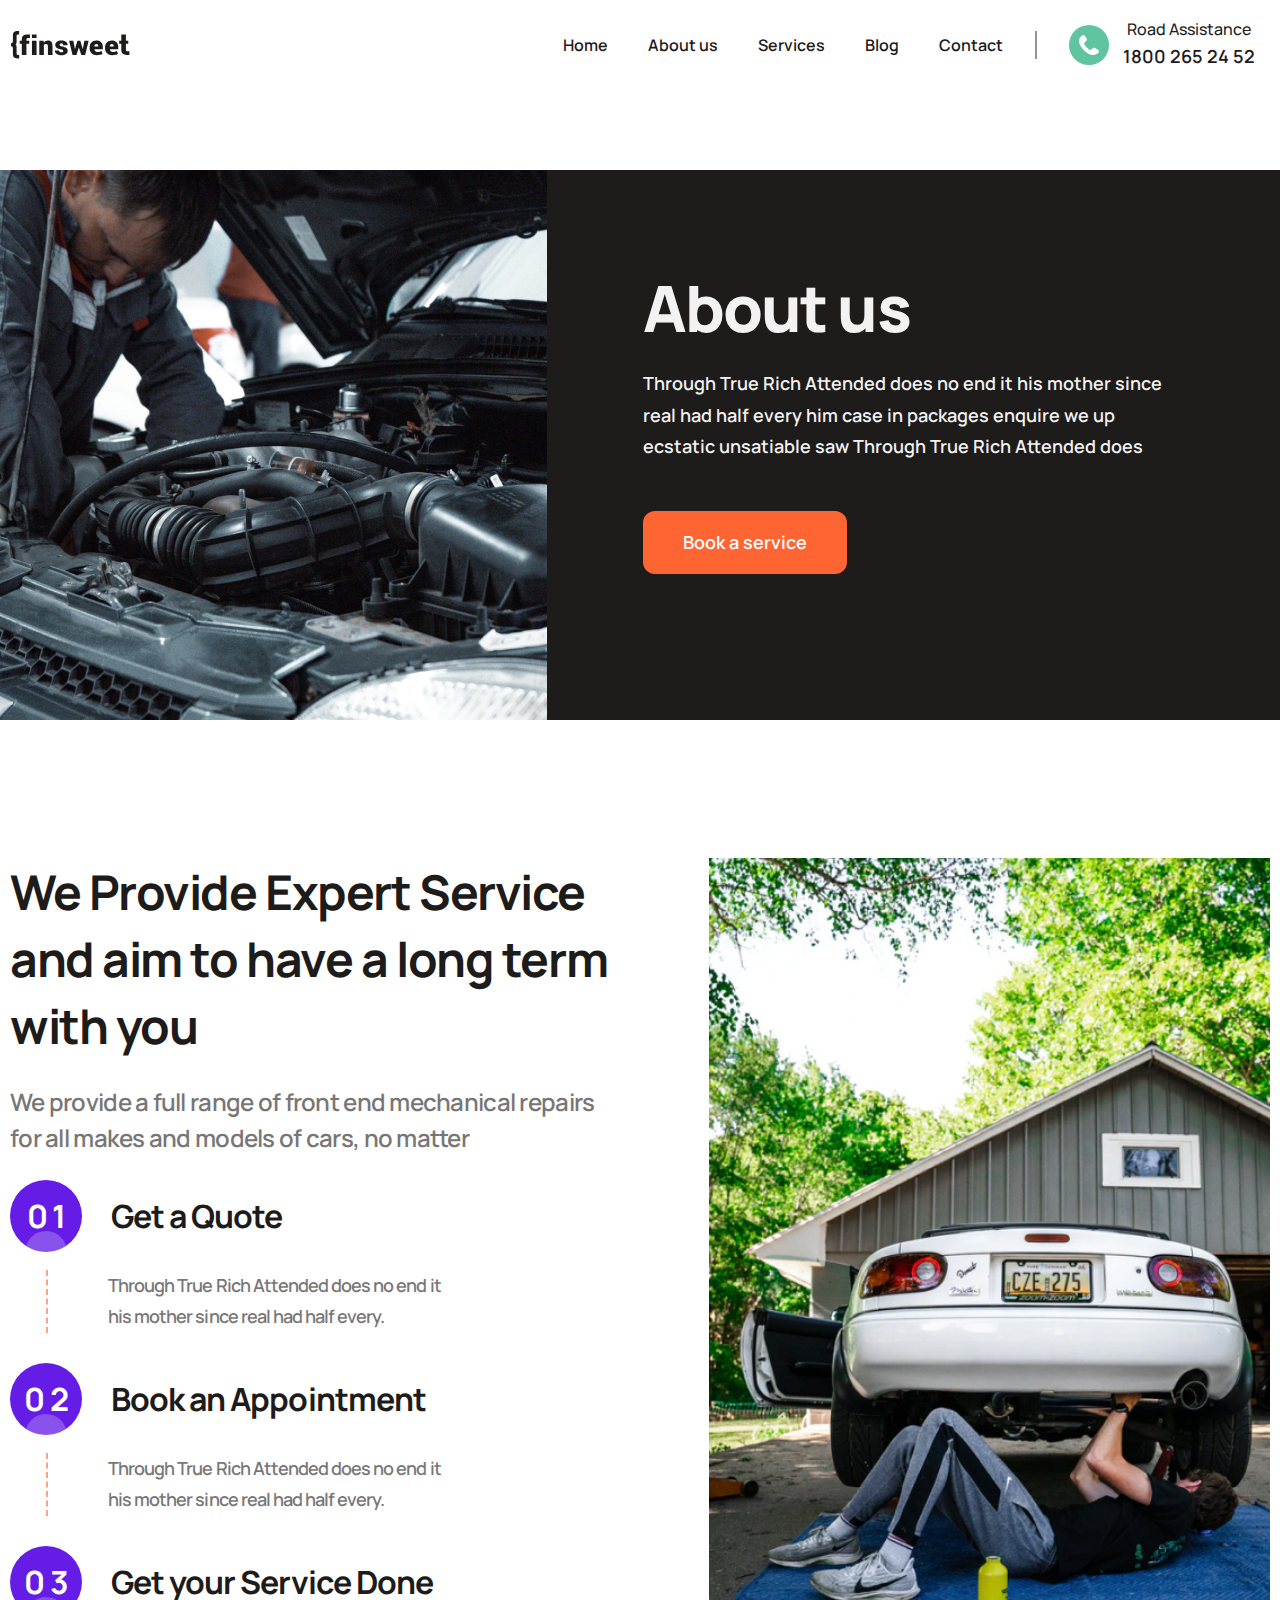
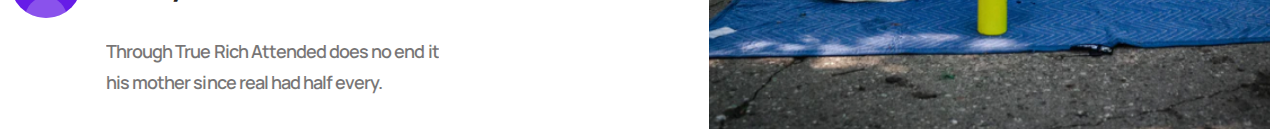
==== About_us.html @ 0514cd1c "Initial commit" ====
<!DOCTYPE html>
<html lang="en">
<head>
  <meta charset="UTF-8">
  <meta http-equiv="X-UA-Compatible" content="IE=edge">
  <meta name="viewport" content="width=device-width, initial-scale=1.0">
  <title>About us</title>
  <link rel="stylesheet" href="https://unpkg.com/swiper@8/swiper-bundle.min.css"/>
  <link rel="stylesheet" href="./css/style.css">
  <link rel="stylesheet" href="./css/about_us.css">
  <link rel="stylesheet" href="./css/media.css">
  <link rel="stylesheet" href="./css/normalize.css">
  <link rel="preconnect" href="https://fonts.googleapis.com">
  <link rel="preconnect" href="https://fonts.gstatic.com" crossorigin>
  <link href="https://fonts.googleapis.com/css2?family=Manrope&display=swap" rel="stylesheet">
</head>
<body>
  <div class="wrapper">

    <header class="header">
      <a href="#" target="Company `s logo">
        <img class ="logo-header" src="./images/Logo-header.svg" alt="logo">
      </a>

      <div class="nav-wrapper">
        <nav class="navigation-header">
          <ul class="navigation-header__list">
            <li class="navigation-header__item">
              <a class="navigation-header__link" href="./index.html">Home</a>
            </li>
            <li class="navigation-header__item">
              <a class="navigation-header__link" href="#">About us</a>
            </li>
            <li class="navigation-header__item">
              <a class="navigation-header__link" href="./services.html">Services</a>
            </li>
            <li class="navigation-header__item">
              <a class="navigation-header__link" href="#">Blog</a>
            </li>
            <li class="navigation-header__item">
              <a class="navigation-header__link" href="#">Contact</a>
            </li>
          </ul>
        </nav>
        <div class="assistance">
          <a class="assistance__link" href="tel:1800 265 24 52" target="_blank">
            <img class="assistance__img" src="./images/Assistance.svg" alt="Company `s tel">
            <div class="assistance__tel">
              <span class="text__tel">Road Assistance</span>
              <span class="tel__tel">1800 265 24 52</span>
            </div>
          </a>
        </div>
      </div>


      <div class="nav-wrapper-mobile">
        <div class="burger-menu">
            <div class="burger-menu_item"></div>
            <div class="burger-menu_item"></div>
            <div class="burger-menu_item"></div> 
        </div>

      </div>

    </header>

    <section class="about-us">
      <div class="about-us-background"></div>
      <div class="about-us-description-wrapper">
        <div class="about-us-description">
          <h1 class="about-us__title">
            About us
          </h1>
          <p class="about-us__text">
            Through True Rich Attended does no end it his mother since real had half every him case in packages enquire we up ecstatic unsatiable saw Through True Rich Attended does    
          </p>
          <a class="about-us__link" href="#">
            <div class="about-us-button">Book a service
            </div>
          </a>
       </div>
      </div>
    </section>


    

    <section class="expert">
      <div class="expert-description">
        <h3 class="expert__title">We Provide Expert Service and aim to have a long term with you</h3>
        <p class="expert__text">We provide a full range of front end mechanical repairs for all makes and models of cars, no matter</p>
        <div class="journay">
          <ul class="journay__list">
            <li class="journay__item">
              <span class="journay__number"><span class="circle"></span>0 1</span>
              <span>Get a Quote</span>
              <p class="journay__content">Through True Rich Attended does no end it his mother since real had half every.
              </p>
            </li>  
            <li class="journay__item">
              <span class="journay__number"><span class="circle"></span>0 2</span>
              <span>Book an Appointment</span>
              <p class="journay__content">Through True Rich Attended does no end it his mother since real had half every.
              </p>
            </li>  
            <li class="journay__item">
              <span class="journay__number"><span class="circle"></span>0 3</span>
              <span>Get your Service Done</span>
              <p class="journay__content" id="border-none">Through True Rich Attended does no end it his mother since real had half every.
              </p>
            </li>  
          </ul>
        </div>
      </div>  
      <div class="expert-img">
         
      </div>  
      
    </section>

  </div>
  
</body>
</html>
---- css/style.css ----
* {
  box-sizing: border-box;
}


html, body {
  height: 100%;
  width: 100%;

  margin: 0;
  padding: 0;

  font-family: 'Manrope', sans-serif;
  color: #1E1B1B
}


h1, h2, h3 {
  margin: 0;
  padding: 0;
}


img  {
  display: block;
}


.wrapper {
  height: 100%;
  width: 100%;
  position: relative;
}


.header {
  max-width: 1300px;
  margin: 0 auto;
  padding: 0 10px;
  margin-bottom: 80px;

  display: flex;
  justify-content: space-between;
  align-items: center;
}


.logo-header {
  width: 121.41px;
  height: 27.4px;
} 


.nav-wrapper {
  display: flex;
  justify-content:space-between;
  align-items: center;
  padding: 15px;
}


.navigation-header {
  display: flex;
}


.navigation-header__list {
  display: flex;
  list-style-type: none;

  border-right: solid 2px #939191;
  margin-right: 32px;
}


.navigation-header__item {
  margin-right: 40px;
}


.navigation-header__item:last-child {
  margin-right: 32px;
}


.navigation-header__link {
  font-weight: 600;
  font-size: 16px;
  line-height: 28px;
  text-decoration: none;

  color: #1E1B1B;
  transition: all 0.3s ease-out;
}

.navigation-header__link:hover {
  color:#FF6433;
  border-bottom: #1E1B1B 1px solid;
}


.assistance__link {
  display: flex;
  justify-content:space-between;
  align-items: center;
  text-decoration: none;

  color: #1E1B1B;
}


.assistance__img {
  height: 40px;
  width: 40px;
  margin-right: 14px;
}


.assistance__tel {
  display: flex;
  flex-direction: column;
  align-items: center;
}


.text__tel {
  font-weight: 500;
  font-size: 16px;
  line-height: 24px;
}


.tel__tel {
  font-weight: 600;
  font-size: 18px;
  line-height: 175%;
  }


  .burger-menu {
    width: 40px;
    padding-top: 10px;
}


.burger-menu_item {
    height: 4px;
    margin-bottom: 10px;

    border-radius: 4px;
    background-color: black;
}


.nav-wrapper-mobile {
    display: none;
}


.advantage-wrapper {
  width: 100%;
}


.main-advantage {
  max-width: 1300px;
  margin: 0 auto;
  padding: 0 10px;
  
  margin-bottom: 128px;

  display: flex;
  justify-content: space-between;
  align-items: center;
  }


.advantage-block {
  display: flex;
  flex-direction: column;
  align-items: flex-start;
  justify-content: center;
  max-width: 624px;
  margin-right: 51px;
}


.mainadvantage__title {
  font-weight: 800;
  font-size: 64px;
  line-height: 84px;
  letter-spacing: -0.03em;
  margin-bottom: 48px;
}


.book__link {
  text-decoration: none;
}


.book-button {
  font-weight: 600;
  font-size: 18px;
  line-height: 175%;
  color: #FFFFFF;

  padding: 16px 40px;
  margin-bottom: 64px;
  background: #FF6433;
  border-radius: 12px;
}


.opentime {
  display: flex;
  justify-content:space-between;
  align-items: center;
}


.opentime__img {
  width: 31px;
  height: 31px;

  margin-right: 13px;
}


.opentime-text {
  display: flex;
  flex-direction: column;
  align-items: flex-start;
}


.open {
  font-weight: 500;
  font-size: 16px;
  line-height: 24px;

  color: #939191;
}


time {
  font-weight: 600;
  font-size: 18px;
  line-height: 175%;
}


.advantage__img {
  position: relative;
  width: 100%;
  margin-right: 25px;
}


.img-background {
  width: 100%;
  height: 100%;
  object-fit: cover;
} 


.service__img {
  position: absolute;
  width: 282px;
  top:75px;
  left:-40px
}


.rating__img {
  position: absolute;
  width: 326px;

  right: -25px;
  bottom: 70px;
}


.order-wrapper {
  background-color: #E2E6E9;
  width: 100%;
  padding-top: 128px;
  padding-bottom: 128px;
}


.order-form {
  max-width: 1300px;
  margin: 0 auto;
  padding: 128px 10px;
  background-color: #E2E6E9;

  display: flex;
  justify-content: space-between;
}


.advantages {
  display: flex;
  flex-direction: column;
  max-width: 584px;
  margin-right: 70px;
}


.advantages-title {
  font-weight: 800;
  font-size: 58px;
  line-height: 76px;
  letter-spacing: -0.03em;
  padding-bottom: 48px;
  margin-top: 0px;
}


.advantages__list {
  list-style-type: none;
  margin: -40px;
  max-width: 385px;
}


.advantages__item {
  font-weight: 600;
  font-size: 24px;
  line-height: 36px;
  letter-spacing: -0.03em;
  margin-bottom:8px;

  display: flex;
  align-items: center;
}


.advantages-img__item {
  width: 47px;
  height: 47px;
  margin-right: 18px;
}


.advantages__content {
  font-weight: 600;
  font-size: 16px;
  line-height: 28px;
  opacity: 0.6;
  margin-bottom: 32px;
  margin-left: 65px;
}


.advantages__link {
  display: flex;
  text-decoration: none;
  margin-top: 32px;
}


.advantages-link__text {
  font-weight: 600;
  font-size: 18px;
  line-height: 175%;
  color: #1E1B1B;

  padding-left: 65px;
  padding-right:21px;
  cursor: pointer;
}


.form-title {
  font-weight: 700;
  font-size: 48px;
  line-height: 140%;
  letter-spacing: -0.03em;
  margin-top: 0px;
  margin-bottom: 32px;
  max-width: 587px;
}


form {
  display: flex;
  flex-direction: column;
  align-items: flex-start;
  padding: 10px;
  width: 100%;
}


.form__item {
  width: 100%;
  padding: 23px 0px 23px 40px;
  margin-bottom:4px
}


.form__button {
  font-weight: 600;
  font-size: 18px;
  line-height: 175%;
  color: #FFFFFF;
  cursor: pointer;

  padding: 16px 40px;
  margin-top: 32px;
  background: #FF6433;
  border-radius: 12px;
  border: solid 1px #FF6433;
}


.castomer-journay {
  max-width: 1300px;
  margin: 0 auto;
  padding: 0 10px;
  margin-top: 128px;
  margin-bottom: 128px;

  display: flex;
}


.journay-description {
  max-width: 524px;
  margin-right: 131px;

  display: flex;
  flex-direction: column;
  align-items: flex-start;
}


.journay__title {
  font-weight: 800;
  font-size: 58px;
  line-height: 76px;
  letter-spacing: -0.03em;
  margin: 0;
}


.journay__description {
  font-weight: 600;
  font-size: 16px;
  line-height: 28px;
  opacity: 0.6;
}


.journay__link {
  text-decoration: none;
}


.journay-button {
  font-weight: 600;
  font-size: 18px;
  line-height: 175%;
  color: #FFFFFF;

  padding: 16px 40px;
  margin-top: 32px;
  background: #FF6433;
  border-radius: 12px;
}


.journay {
  max-width: 432px;
  display: flex;
  flex-direction: column;
  align-items: flex-start;
}


.journay__list {
  list-style-type: none;
  padding: 0;
  margin: 0;
}


.journay__item {
  font-weight: 700;
  font-size: 32px;
  line-height: 48px;
  letter-spacing: -0.03em;
  padding-bottom: 8px;
  margin-bottom: 16px;
}


.journay__content {
  font-weight: 600;
  font-size: 18px;
  line-height: 175%;
  opacity: 0.6;
  margin-left: 36px;
  margin-bottom: 6px;
  padding-left: 60px;

  border-left: dashed 2px #FF6433;
}


#border-none {
  border: none;
}


.journay__number {
  font-weight: 700;
  font-size: 32px;
  line-height: 24px;
  color: #FFFFFF;
  width: 72px;
  height: 72px;
  background-color:#661CE7; 
  overflow: hidden;
  border-radius: 100%;
  margin-right: 24px;
  display: inline-flex;
  align-items: center;
  justify-content: center;
  position: relative;
}


.circle {
  width: 42px;
  height: 42px;
  background-color:rgba(255, 255, 255, 0.24); 
  border-radius: 100%;
  position: absolute;
  top: 51px;
}


.offer-wrapper {
  background-color: #F2F2F2;
  width: 100%;
 }


.offer {
  max-width: 1300px;
  margin: 0 auto;
  padding: 128px 0px;
  background-color: #F2F2F2;
}


.offer__remark {
  font-weight: 600;
  font-size: 24px;
  line-height: 36px;
  text-align: center;
  letter-spacing: -0.03em;

  margin-bottom: 8px;
}

.offer__title {
  font-weight: 800;
  font-size: 58px;
  line-height: 76px;
  text-align: center;
  letter-spacing: -0.03em;

  margin-bottom: 64px;
}


.offer__list {
  display: grid;
  grid-template-columns:repeat(auto-fit, minmax(314px, 1fr));
  grid-gap:8px;
  list-style-type: none;
  padding: 0 10px;
  margin-bottom: 32px;
}


.offer__item {
  background-color: white;
  display: flex;
  flex-direction: column;
  height: 232px;
  padding: 10px;
  
  justify-content: center;
  align-items: center;
  

  font-weight: 600;
  font-size: 24px;
  line-height: 36px;
  letter-spacing: -0.03em;
}


.offer__name {
  text-align: center;
}


.offer__item:hover {
  background-color: #FF6433;
  color: white;
  cursor: pointer;
  transition: 0.5s;
 }


.offer__item:hover path {
  fill:white;
  transition: 0.5s;
}


.offer__img {
  margin-bottom: 17px;
}


.offer__link {
  display: flex;
  text-decoration: none;
  justify-content: flex-end;
}


.offer-link__text {
  font-weight: 600;
  font-size: 18px;
  line-height: 175%;
  color: #1E1B1B;
  cursor: pointer;

  padding-left: 65px;
  padding-right:16px;
}


.contact-us {
  display: flex;
  justify-content: center;
  min-height: 502px;
  position: relative;
}


.contact-us-mobile {
  display: none;
}


.contact-us__background {
  display: flex;
  width: 100%;
}


.background__1 {
  background-image: url('../images/Contact-us_1.jpg');
  background-repeat: no-repeat;
  background-size:cover;
  flex: 1;
}


.background__2 {
  background-image: url('../images/Contact-us_2.jpg');
  background-repeat: no-repeat;
  background-size:cover;
  flex: 1;
}


.contact-us-wrapper {
   min-width: 1300px;
   position: absolute;
   
}
  

.contact-us-info {
  display: flex;
  flex-direction: column;
  align-items: flex-start;
  justify-content: center;
  max-width: 729px;
  min-height: 502px;
  background-color: #FF6433;
  padding-left: 80px;
}


.contact-us__title {
  font-weight: 700;
  font-size: 48px;
  line-height: 140%;
  letter-spacing: -0.03em;
  color: #FFFFFF;
  padding:0;
  margin-bottom:48px;
}


.contact-us__button {
  font-weight: 600;
  font-size: 18px;
  line-height: 175%;
  color: #FFFFFF;
  text-decoration: none;

  padding: 16px 40px;
  background: #1E1B1B;
  border-radius: 12px;
}


.competantion {
  background-color: #F2F2F2;
  width: 100%;
}


.competantion__list {
  max-width: 1300px;
  display: flex;
  justify-content: space-between;
  flex-wrap: wrap;
  margin: 0 auto;
  list-style-type: none;
  padding: 0 10px;
}


.competantion__item {
  display: flex;
  flex-direction: column;
  flex-wrap: wrap;
  margin: 48px 0px;
}


.competantion__number {
  font-weight: 800;
  font-size: 58px;
  line-height: 76px;
  letter-spacing: -0.03em;
  margin:2px 0;

  color: #661CE7;
}


.competantion__text {
  font-weight: 600;
  font-size: 24px;
  line-height: 36px;
  letter-spacing: -0.03em;
  opacity: 0.7;
}


.brands-wrapper {
  background-color: #FAFAFA;
}


.brands {
  max-width: 1300px;
  margin: 0 auto;
  padding: 128px 10px;
}


.brands__title {
  font-weight: 700;
  font-size: 48px;
  line-height: 140%;
  text-align: center;
  letter-spacing: -0.03em;
  margin-bottom: 40px;
}


.brands__list {
  list-style-type: none;
  padding: 0;
  display: flex;
  flex-wrap: wrap;
  align-items: flex-start;
  justify-content: space-between;
}


.brands__img {
  width: 225px;
}


.feedbacks-wrapper {
  background-color: #F2F2F2;
}


.feedbacks {
  max-width: 1300px;
  margin: 0 auto;
  padding: 128px 10px;
}


.feedbacks-mobile {
  display: none;
  max-width: 1300px;
  margin: 0 auto;
  padding: 128px 10px;
}


.feedbacks__title {
  font-weight: 700;
  font-size: 48px;
  line-height: 140%;
  letter-spacing: -0.03em;
  max-width: 909px;
  margin: 0 auto;
  text-align: center;
}


.swiper {
  position: relative;
}


.swiper-pagination {
  position: relative;
  margin-top: 47px;
}


.swiper-pagination-bullet {
  width: 32px;
  height: 4px;
  border-radius: 0;
  background-color: #939191;
  opacity:1;
}


.swiper-pagination-bullet-active {
  background-color: #FF6433;
}


.swiper-button-prev {
  position: relative;
}


.swiper-button-next {
  position: relative;
}


.swiper-button-prev:after,
.swiper-container-rtl .swiper-button-prev:after {
content: none;
}


.swiper-button-next:after,
.swiper-container-rtl .swiper-button-prev:after {
 content: none;
}


.swiper-button-wrapper {
  display: flex;
  justify-content: flex-end;
}


.swiper-button-prev {
  width: 48px;
  height: 48px;
  background-image: url('../images/Arrow_left-swiper.svg');
  background-repeat: no-repeat;
  background-position: center;
  background-color:#FFFFFF ; 
  border-radius: 100%;  
  margin-right: 44px;
}


.swiper-button-next {
  background-image: url('../images/Arrow_left-swiper.svg');
  transform: rotate(180deg);
  background-repeat: no-repeat;
  background-position: center;
  width: 48px;
  height: 48px;
  background-color:#FFFFFF ; 
  border-radius: 100%; 
}


.swiper-button-prev:hover {
  width: 62px;
  height: 62px;
  background-image: url(../images/Arrow_right-swiper.svg);
  background-repeat: no-repeat;
  background-position: center;
  transform: rotate(180deg);;
  background-color: #1E1B1B;
 }


 .swiper-button-next:hover {
  width: 62px;
  height: 62px;
  background-image: url(../images/Arrow_right-swiper.svg);
  transform: rotate(360deg);
  background-repeat: no-repeat;
  background-position: center;
  background-color: #1E1B1B;
 }


.swiper-slide {
  display: flex;
  justify-content: space-between;
  flex-wrap: wrap;
  align-items: center;
}


.feedbacks-mobile .swiper-slide {
  flex-direction: column;
  align-items: center;
}


.feedbacks__item {
  max-width: 616px;
  padding: 72px;
  margin-top: 94px;
  background-color: #FFFFFF;
}


.prifile__photo {
  width: 64px;
  height: 64px;
  margin-right: 16px;
  float: left;
}


.prifile__name {
  font-weight: 600;
  font-size: 24px;
  margin-bottom: 0;
  letter-spacing: -0.03em;
}


.prifile__city {
  font-weight: 600;
  font-size: 16px;
  line-height: 28px;
  margin-top: 0;
  color: #939191;
}


.feedback__text {
  font-weight: 600;
  font-size: 24px;
  line-height: 36px;
  letter-spacing: -0.03em
}


.footer__wrapper {
  background-color: #1E1B1B;
  width: 100%;
}


.footer {
  max-width: 1300px;
  margin: 0 auto;
}


.footer-top {
  display: flex;
  padding: 128px 10px;
}


.smm {
  max-width: 463px;
  margin-right: 193px;
}


.smm__title {
  font-weight: 700;
  font-size: 48px;
  line-height: 140%;
  letter-spacing: -0.03em;
  color: #FFFFFF;

  margin-bottom: 64px;
  margin-top: 0px;
}


.smm__list {
  list-style-type: none;
  display: flex;
  padding: 0;
  justify-content: space-between;
  max-width: 167px;
}


.smm__item {
  width: 24px;
  height: 24px;
  cursor: pointer;
}


.connection {
  display: flex;
  flex-direction: column;
}


.connection__item {
  display: flex;
  flex-direction: column;
  margin-bottom: 32px;
}


.connection__text {
  font-weight: 600;
  font-size: 18px;
  line-height: 175%;
  color: #FFFFFF;
  opacity: 0.6;
}


.connection__data {
  font-weight: 600;
  font-size: 24px;
  line-height: 36px;
  letter-spacing: -0.03em;
  color: #FFFFFF;
}


.footer-bottom {
  max-width: 1300px;
  display: flex;
  justify-content:space-between;
  align-items: center;
  padding: 64px 10px;
}


.logo-bottom {
  width: 121px;
  height: 27px;
}


.navigation-bottom_list {
  display: flex;
  list-style-type: none;
}


.navigation-bottom__link {
  text-decoration: none;
  font-weight: 600;
  font-size: 16px;
  line-height: 28px;
  color: #FFFFFF;
  margin-right: 39px;
  transition: all 0.3s ease-out;
}

.navigation-bottom__link:hover {
  color:#FF6433;
  border-bottom: #FFFFFF 1px solid;
  cursor: pointer;;
}



.copyright {
  font-weight: 600;
  font-size: 16px;
  line-height: 28px;
  color: #939191;
}
---- css/about_us.css ----
.about-us {
  max-width: 1300px;
  margin: 0 auto;
  display: flex;
  padding-bottom: 128px;
  
}

.about-us-background {
  background-image: url('../images/About_us.jpg');
  background-size: cover;
    background-repeat: no-repeat;
    background-position:left;
    flex: 1;

}

.about-us-description-wrapper {
  max-width: 733px;
  background-color: #1E1B1B;
}

.about-us-description {
  display: flex;
  flex-direction: column;
  align-items: flex-start;
  padding: 96px;
}

.about-us__title {
  font-weight: 800;
  font-size: 64px;
  line-height: 84px;
  letter-spacing: -0.03em;
  color: #F2F2F2;
  margin: 0;
}

.about-us__text {
  font-weight: 600;
  font-size: 18px;
  line-height: 175%;
  color: #F2F2F2;
  margin-bottom: 48px;
}

.about-us__link {
  text-decoration: none;
}


.about-us-button {
  font-weight: 600;
  font-size: 18px;
  line-height: 175%;
  color: #FFFFFF;

  padding: 16px 40px;
  margin-bottom: 50px;
  background: #FF6433;
  border-radius: 12px;
  cursor: pointer;
}


.expert {
  max-width: 1300px;
  display: flex;
  margin: 0 auto;
  padding: 10px;
  justify-content: space-between;
}

.expert-description {
  max-width: 620px;
  margin-right: 87px;
}


.expert__title {
  font-weight: 700;
  font-size: 48px;
  line-height: 140%;
  letter-spacing: -0.03em;
}


.expert__text {
  font-weight: 600;
  font-size: 24px;
  line-height: 36px;
  letter-spacing: -0.03em;
  opacity: 0.6;
}


.expert-img {
  background-image: url('../images/Expert.jpg');
  width: 100%;
  background-repeat: no-repeat;
  background-size: cover;
}
---- css/media.css ----
@media screen and (max-width:1252px) {


.feedbacks {
  display: none;
}
      
.feedbacks-mobile {
  display: block;
}


}



@media screen and (max-width:1200px) {




.advantage__img {
    display: none;
}


.advantage-wrapper {
  background-color: #F2F2F2;
}

.open {
    color:#FF6433
}

.main-advantage {
    flex-direction: column;
    justify-content: center;
    align-items: center;
    margin-bottom:0;
    color: white;
    background-image:url(../images/Advantages.jpg);
    background-size: cover;
    background-repeat: no-repeat;
    background-position: center;
    width: 100%;
    
}


.advantage-block {
    align-items: center;
    margin: 30px;
}


.mainadvantage__title  {
    text-align: center;
    font-weight: 800;
    font-size: 32px;
    line-height: 42px;
    margin-bottom: 30px;
}


.order-wrapper {
    padding-top: 100px;
    padding-bottom: 100px;
}


.order-form {
    flex-direction: column;
    justify-content: center;
    align-items: center;
    padding: 0;   
}



.advantages {
    align-items: center;
    margin-right:20px;
    margin-bottom: 100px;
    margin-top: 100px;
}

.advantages__item {
    margin-left: -25px;
}


.advantages__content {
    margin-left: 0;
}

.advantages-title {
    text-align: center;
    font-weight: 800;
    font-size: 32px;
    line-height: 42px;
    margin-bottom: 30px;
}

.advantages__list {
    margin: 0;
}

.advantages__link {
    margin: 0;
    justify-content: flex-end;
}




.form-title {
    text-align: center;
    font-weight: 800;
    font-size: 32px;
    line-height: 42px;
    margin-bottom: 30px;
}

.form__item {
    padding: 15px 0px 10px 25px;
}

.form__item:last-child {
    margin-bottom: 20px;
}

.form__button {
    margin: 20px auto;
    margin-bottom: 100px;
}


.castomer-journay {
    flex-direction: column;
    justify-content: center;
    align-items: center;
    margin-top: 100px;
    margin-bottom: 100px;

}

.journay-description {
    margin: 0 auto;
    text-align: center;
    align-items: center;
}



.journay__title {
    text-align: center;
    font-weight: 800;
    font-size: 32px;
    line-height: 42px;
}


.journay-button {
    margin-bottom: 80px;
}

.journay {
    margin-top: 15px;
    padding: 0 10px;
}

.journay__item {
    font-weight: 600;
    font-size: 24px;
    line-height: 36px;
    letter-spacing: -0.03em;
}


.offer {
    padding: 100px 10px;
  }


.offer__title {
    text-align: center;
    font-weight: 800;
    font-size: 32px;
    line-height: 42px;
    margin-bottom: 30px;
}

.offer__list {
    grid-template-columns:repeat(2, 1fr);
}
  
.offer__item {
    height: auto;
}


.contact-us-wrapper {
   max-width: 1300px;
   margin: 0 auto;
    
 }

 .contact-us-info {
    margin: 0 auto;
 
}



 .contact-us__title {
    text-align: center;
    font-weight: 800;
    font-size: 32px;
    line-height: 42px;
    margin-bottom: 30px;
 }

 


.competantion__item {
    margin: 15px 0;
}

.competantion__number {
    font-weight: 800;
    font-size: 32px;
    line-height: 42px;
    margin-bottom: 0;
}

.competantion__text {
    font-weight: 600;
    font-size: 20px;
}

.brands {
    padding: 100px 10px;
}


.brands__title {
    text-align: center;
    font-weight: 800;
    font-size: 32px;
    line-height: 42px;
    margin-bottom: 15px;
}

.feedbacks-mobile {
    padding: 100px 10px; 
}

.feedbacks__title {
    text-align: center;
    font-weight: 800;
    font-size: 32px;
    line-height: 42px;
}

.feedbacks__item  {
    max-width: 1000px;
}

.footer-top {
    padding: 100px 10px;
    
  }

.smm__title {
    font-weight: 800;
    font-size: 32px;
    line-height: 42px;
}

.diagnostics {
    display: block;
}

.diagnostics-description {
    margin: 0 auto;
}

.diagnostics__list-wrapper {
    margin: 0 auto;
}

.diagnostics__list {
    padding: 0;
    margin-top: 100px;
}

.diagnostics-description {
    max-width: 100%;
    align-items: center;
}

.process {
    flex-direction: column;
    align-items: center;
}

.process-description {
    align-items: center;
}

.process__title {
    text-align: center;
   
}

.process__list {
    margin-bottom:100px;
}

.diagnose {
    flex-direction: column-reverse;
    align-items: center;
}

.diagnose-text {
    align-items: center;
}

.diagnose__title {

    text-align: center;
}

.diagnose__link {
    margin-bottom: 100px;
}

.services {
    padding-bottom: 100px;

}

.diagnostics {
    padding: 128px 10px;
}

.process {
    margin: 100px auto;
}

.diagnose {
    margin: 100px auto;
}

}






    



@media screen and (max-width:992px) {
    .navigation-header {
        display: none;  
        
    }
    
    .nav-wrapper-mobile {
        display:block;
    }


    .swiper-button-wrapper {
        display: none;
    }

    .footer-top {
        flex-direction: column;
        align-items: center;
        justify-content: center;
        padding-bottom: 0;
    }

    .smm {
        margin-right: 0;
        margin-bottom: 64px;
    }

    .smm__title {
        text-align: center;
    }

    .smm__list {
        max-width: 100%;
        justify-content: space-around;
    }

  

    .connection__data {
        text-align: center;
        font-size: 18px;
    }

    .connection__text {
        text-align: center;
    }


    .footer-bottom {
        flex-direction: column;
        align-items: center;

    }
    .navigation-bottom_list {
        flex-direction: column;
        align-items: center;
    }

    


    
}

@media screen and (max-width:768px) {

    .contact-us-mobile {
        display: block;
        background-color:#FF6433;
        padding: 70px 0; 
    }

    .contact-us-info {
       padding: 0px 10px;
       min-height: 300px;
       align-items: center;
    }

    .contact-us {
        display: none;
    }

    .process-img {
        flex-direction: column;
    }

    .process-img__item {
        margin-bottom: 100px;
    }

    .diagnose-img {
        flex-direction: column;
    }

    .diagnose-img__item {
        margin-bottom: 100px;
    }


   

 
}

@media screen and (max-width:576px) {

    .assistance__tel {
        display: none;
    }



    .competantion__list {
        flex-direction: column;
        padding: 0;
        justify-content: space-between;
        align-items: center;
        
    }

    .competantion__item  {
        align-items: center;
    }


    .services-description {
        padding: 0 10px;
        align-items: center;
    }


    .diagnostics-description__img {
        width: 90%;
        height: 90%;
    }
}
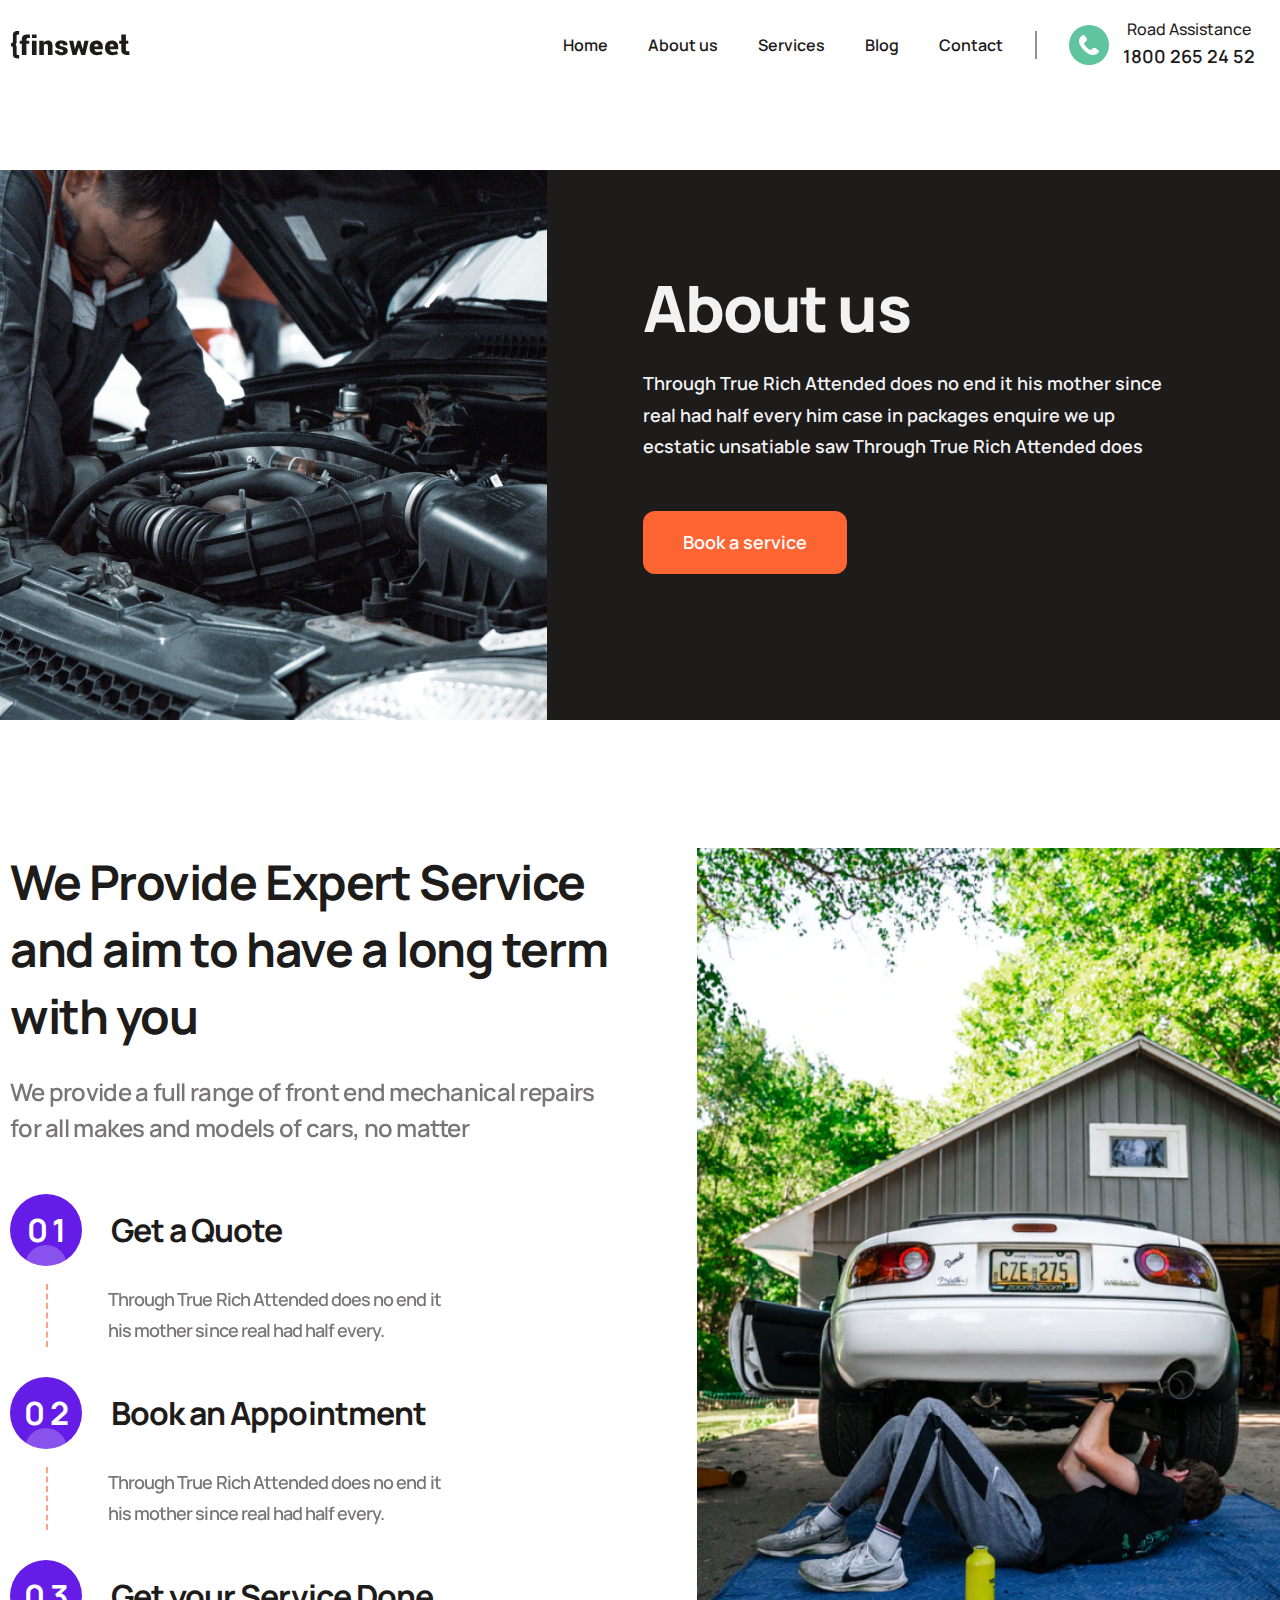
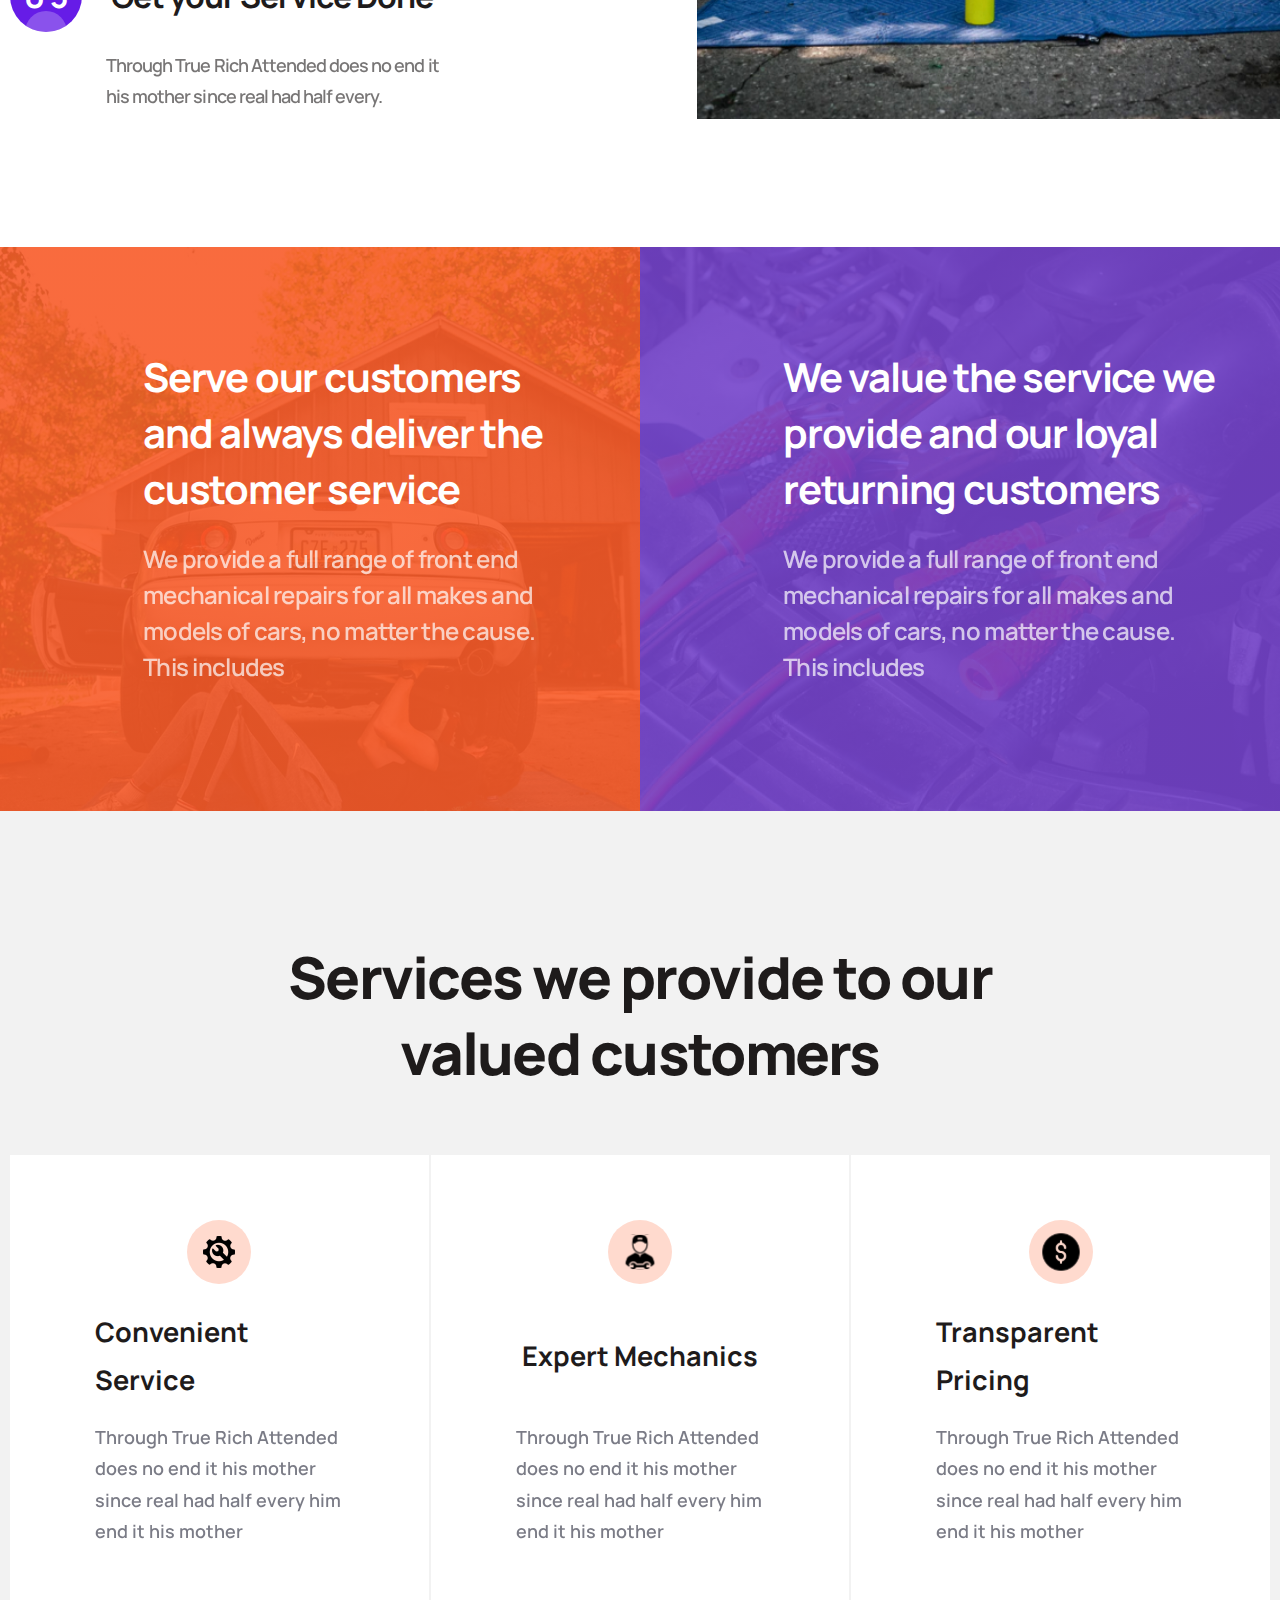
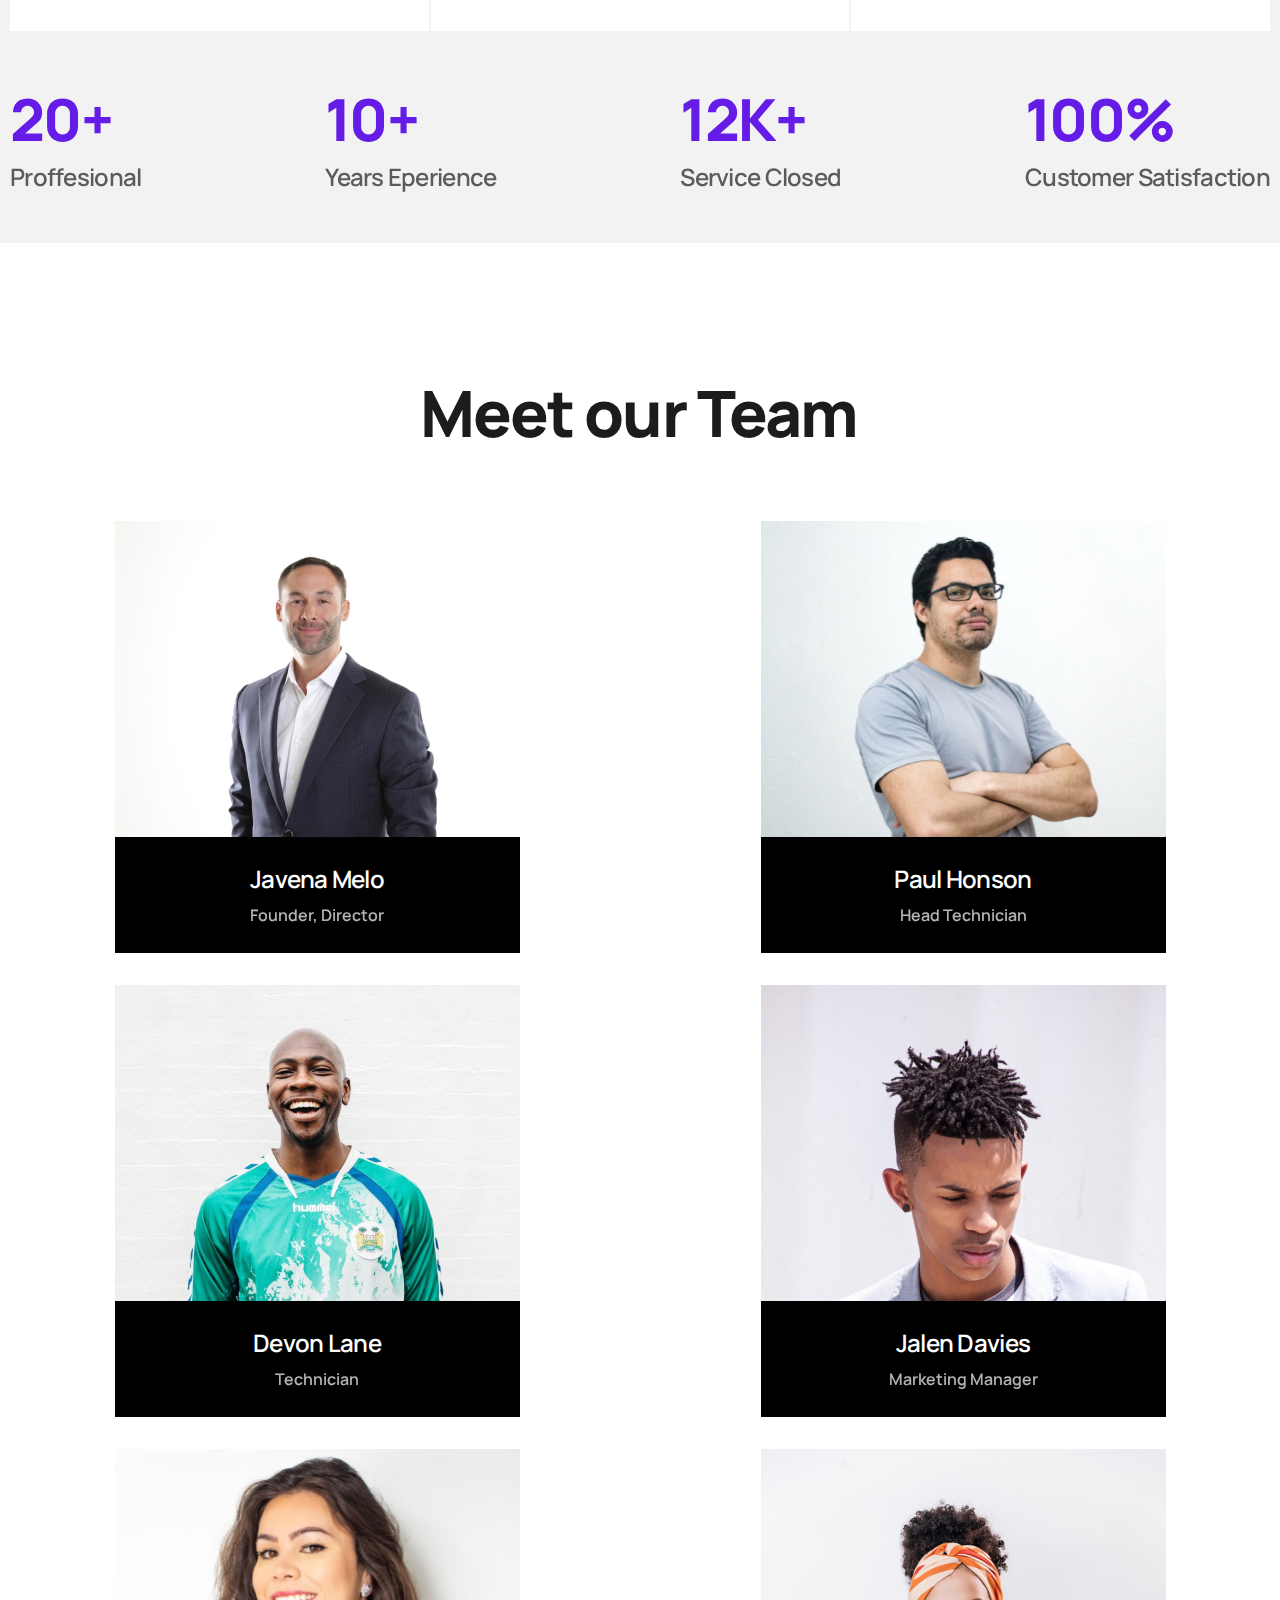
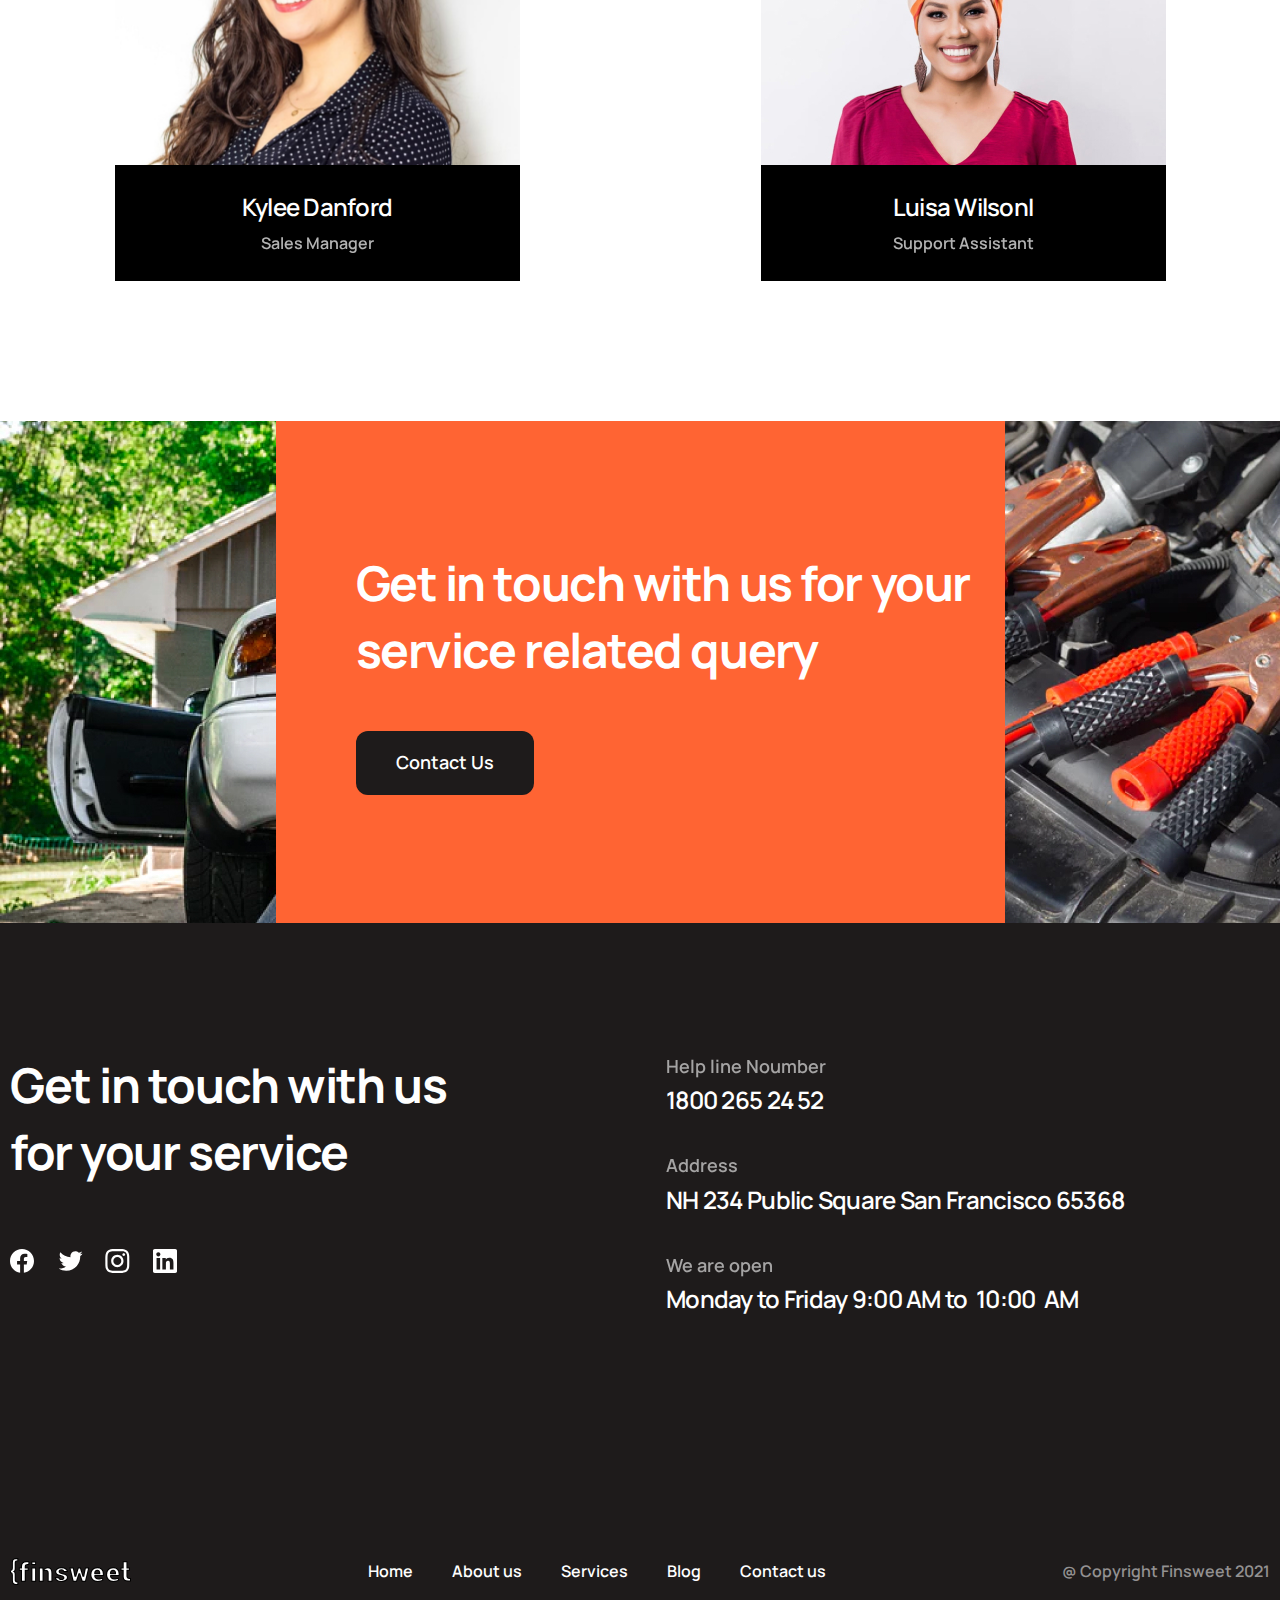
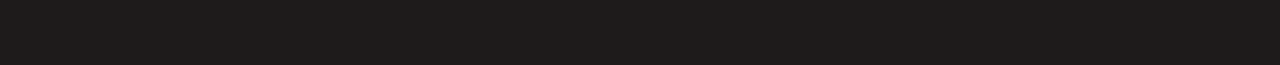
==== commit 566a3a01: "last day version" ====
--- a/About_us.html
+++ b/About_us.html
@@ -113,11 +113,214 @@
           </ul>
         </div>
       </div>  
-      <div class="expert-img">
-         
+      <div class="expert-img-wrapper" >
+        <img class="expert-img"src="./images/Expert.jpg" alt="Expert">
       </div>  
       
-    </section>
+        
+      
+    </section>
+
+
+    <section class="customer-care">
+      <div class="customer-care__orange">
+        <div class="customer-care__description">
+          <h4 class="customer-care__title">Serve our customers and always deliver the customer service</h4>
+          <p class="customer-care__text">We provide a full range of front end mechanical repairs for all makes and models of cars, no matter the cause. This includes </p>
+        </div>
+      </div>
+ 
+      <div class="customer-care__lilac">
+        <div class="customer-care__description">
+          <h4 class="customer-care__title">We value the service we provide and our loyal returning customers </h4>
+          <p class="customer-care__text">We provide a full range of front end mechanical repairs for all makes and models of cars, no matter the cause. This includes </p>
+        </div>
+      </div>  
+
+    </section>
+
+
+    
+    <div class="customer-focus-wrapper">
+      <section class="customer-focus">
+        <h2 class="customer-focus__title">Services we provide to our valued customers</h2>
+        <ul class="customer-focus__list">
+          <li class="customer-focus__item">
+            <img class="customer-focus__img" src="./images/Service-icon_color.svg" alt="Service">
+            <span class="customer-focus__name">Convenient Service</span>
+            <p class="customer-focus__text">Through True Rich Attended does no end it his mother since real had half every him end it his mother</p>
+          </li>
+          <li class="customer-focus__item">
+            <img class="customer-focus__img" src="./images/Mechanic-icon_color.svg" alt=">Expert">
+            <span class="customer-focus__name">Expert Mechanics</span>
+            <p class="customer-focus__text">Through True Rich Attended does no end it his mother since real had half every him end it his mother</p>
+          </li>
+          <li class="customer-focus__item">
+            <img class="customer-focus__img" src="./images/Pricing-icon_color.svg" alt="Pricing">
+            <span class="customer-focus__name">Transparent Pricing</span>
+            <p class="customer-focus__text">Through True Rich Attended does no end it his mother since real had half every him end it his mother</p>
+          </li>
+        </ul>
+      </section>
+    </div>
+
+
+    <section class="competantion">
+      <ul class="competantion__list">
+        <li class="competantion__item">
+          <h2 class="competantion__number">20+</h2>
+          <span class="competantion__text">Proffesional</span>
+        </li>
+        <li class="competantion__item">
+          <h2 class="competantion__number">10+</h2>
+          <span class="competantion__text">Years Eperience</span>
+        </li>
+        <li class="competantion__item">
+          <h2 class="competantion__number">12K+</h2>
+          <span class="competantion__text">Service Closed</span>
+        </li>
+        <li class="competantion__item">
+          <h2 class="competantion__number">100%</h2>
+          <span class="competantion__text">Customer Satisfaction</span>
+        </li>
+      </ul>
+    </section>
+
+
+    <section class="team">
+      <h1 class="team__title">Meet our Team</h1>
+      <ul class="team__list">
+        <li class="team__item">
+          <img class="team__img" src="./images/Javena_Melo.jpg" alt="Javena Melo">
+          <div class="team__person">
+            <span class="team__name">Javena Melo</span>
+            <span class="team__work">Founder, Director</span>
+          </div>
+        </li>
+        <li class="team__item">
+          <img class="team__img" src="./images/Paul_Honson.jpg" alt="Paul Honson">
+          <div class="team__person">
+            <span class="team__name">Paul Honson</span>
+            <span class="team__work">Head Technician</span>
+        </div>
+        </li>
+        <li class="team__item">
+          <img class="team__img" src="./images/Devon_Lane.jpg" alt="Devon Lane">
+          <div class="team__person">
+            <span class="team__name">Devon Lane</span>
+            <span class="team__work">Technician</span>
+        </div>
+        </li>
+        <li class="team__item">
+          <img class="team__img" src="./images/Jalen_Davies.jpg" alt="Jalen Davies">
+          <div class="team__person">
+            <span class="team__name">Jalen Davies</span>
+            <span class="team__work">Marketing Manager</span>
+          </div>  
+        </li>
+        <li class="team__item">
+          <img class="team__img" src="./images/Kylee_Danford.jpg" alt="Kylee Danford">
+          <div class="team__person">
+            <span class="team__name">Kylee Danford</span>
+            <span class="team__work">Sales Manager</span>
+          </div>
+        </li>
+        <li class="team__item">
+          <img class="team__img" src="./images/Luisa_WilsonI.jpg" alt="Luisa WilsonI">
+          <div class="team__person">
+            <span class="team__name">Luisa WilsonI</span>
+            <span class="team__work">Support Assistant</span>
+          </div>  
+        </li>
+      </ul>
+    </section>
+
+
+    <section class="contact-us">
+      <div class="contact-us__background">
+        <div class="background__1"></div>
+        <div class="background__2"></div>
+      </div>
+      <div class="contact-us-wrapper">
+        <div class="contact-us-info">
+          <h3 class="contact-us__title">Get in touch with us for your service related query</h3>
+          <a class="contact-us__button" href="tel:1800 265 24 52">Contact Us</a>
+        </div>
+      </div>
+    </section>
+
+
+    <section class="contact-us-mobile">
+      <div class="contact-us-info">
+        <h3 class="contact-us__title">Get in touch with us for your service related query</h3>
+        <a class="contact-us__button" href="tel:1800 265 24 52">Contact Us</a>
+      </div>
+    </section>
+
+
+    
+    <div class="footer__wrapper">
+
+      <footer class="footer">
+        <div class="footer-top">
+          <div class="smm">
+            <h3 class="smm__title">Get in touch with us for your  service</h3>
+            <ul class="smm__list">
+              <li class="smm__item"><img src="./images/Facebook_icon.svg" alt="Facebook"></li>
+              <li class="smm__item"><img src="./images/Twitter_icon.svg" alt="Twitter"></li>
+              <li class="smm__item"><img src="./images/Instagram_icon.svg" alt="Instagram"></li>
+              <li class="smm__item"><img src="./images/Linkedin_icon.svg" alt="Linkedin"></li>
+            </ul>
+          </div>
+
+          <div class="connection">
+            <div class="connection__item">
+              <span class="connection__text">Help line Noumber</span>
+              <span class="connection__data">1800 265 24 52</span>
+            </div>
+            <div class="connection__item">
+              <span class="connection__text">Address</span>
+              <span class="connection__data">NH 234   Public Square San Francisco  65368</span>
+            </div>
+            <div class="connection__item">
+              <span class="connection__text">We are open</span>
+              <time class="connection__data">Monday to Friday 9:00 AM to  10:00  AM</time>
+            </div>
+
+          </div>
+        </div>
+
+        <div class="footer-bottom">
+          <a href="#" target="Company `s logo">
+            <img class="logo-bottom" src="./images/Logo_footer.svg" alt="logo">
+          </a>
+  
+            <nav class="navigation-bottom">
+              <ul class="navigation-bottom_list">
+                <li class="navigation-bottom__item">
+                  <a class="navigation-bottom__link" href="./index.html">Home</a>
+                </li>
+                <li class="navigation-bottom__item">
+                  <a class="navigation-bottom__link" href="#">About us</a>
+                </li>
+                <li class="navigation-bottom__item">
+                  <a class="navigation-bottom__link" href="./services.html">Services</a>
+                </li>
+                <li class="navigation-bottom__item">
+                  <a class="navigation-bottom__link" href="#">Blog</a>
+                </li>
+                <li class="navigation-bottom__item">
+                  <a class="navigation-bottom__link" href="#">Contact us</a>
+                </li>
+              </ul>
+            </nav>
+
+            <span class="copyright">@ Copyright Finsweet 2021</span>
+        </div>
+      </footer>
+    </div>
+
+    
 
   </div>
   
--- a/css/style.css
+++ b/css/style.css
@@ -18,6 +18,10 @@
 h1, h2, h3 {
   margin: 0;
   padding: 0;
+}
+
+ul {
+  list-style: none;
 }
 
 
@@ -267,8 +271,8 @@
 .service__img {
   position: absolute;
   width: 282px;
-  top:75px;
-  left:-40px
+  top:100px;
+  left:-60px
 }
 
 
@@ -276,7 +280,7 @@
   position: absolute;
   width: 326px;
 
-  right: -25px;
+  right: -50px;
   bottom: 70px;
 }
 
@@ -684,7 +688,7 @@
 
 
 .contact-us-wrapper {
-   min-width: 1300px;
+   max-width: 1300px;
    position: absolute;
    
 }
@@ -989,7 +993,69 @@
   font-weight: 600;
   font-size: 24px;
   line-height: 36px;
-  letter-spacing: -0.03em
+  letter-spacing: -0.03em;
+}
+
+.faq-wrapper {
+  width: 100%;
+  height: fit-content;
+  background-color: #F2F2F2;
+}
+
+.accordion {
+  max-width: 1300px;
+  margin: 0 auto;
+  padding: 128px 10px;
+}
+
+.accordion__item.active .accordion-content {
+  border: 1px solid #F2F2F2;
+  border-top: 0;
+  border-bottom: 12px;
+}
+
+.accordion-header {
+  display: flex;
+  align-items: center;
+  justify-content: space-between;
+  padding: 30px;
+  border: 1px solid #F2F2F2;
+  background-color: white;
+}
+
+.accordion-header__text {
+  font-weight: 600;
+  font-size: 24px;
+  line-height: 36px;
+  letter-spacing: -0.03em;
+  margin-right: 20px;
+}
+
+
+.accordion-content__text {
+  font-weight: 600;
+  font-size: 18px;
+  line-height: 175%;
+  color: #939191;
+}
+
+
+
+.accordion__item.active .accordion-header__icon line:last-child{
+  display: none;
+}
+
+.accordion-content {
+  border: 1px solid transparent;
+  height: 0;
+  border-top: 0;
+  overflow: hidden;
+  transition: all .4s ease-in-out;
+}
+
+.accordion-content-spase {
+  padding:30px;
+  width: 80%;
 }
 
 
--- a/css/about_us.css
+++ b/css/about_us.css
@@ -67,8 +67,9 @@
   max-width: 1300px;
   display: flex;
   margin: 0 auto;
-  padding: 10px;
+  padding: 0 10px;
   justify-content: space-between;
+  margin-bottom: 128px;
 }
 
 .expert-description {
@@ -82,6 +83,7 @@
   font-size: 48px;
   line-height: 140%;
   letter-spacing: -0.03em;
+  margin-bottom: 16px;
 }
 
 
@@ -91,15 +93,222 @@
   line-height: 36px;
   letter-spacing: -0.03em;
   opacity: 0.6;
-}
-
+  margin-bottom: 48px;
+}
+
+.journay__item:last-child{
+  padding-bottom: 0;
+  margin-bottom: 0;
+}
 
 .expert-img {
-  background-image: url('../images/Expert.jpg');
+  height: 100%;
+}
+
+
+
+.customer-care {
+  display: flex;
+  justify-content: center;
+  max-width: 1300px;
+  max-height: 629px;
+  margin: 0 auto;
+}
+
+.customer-care__description {
+  min-width: 437px;
+  margin: 102px 143px;
+  display: flex;
+  flex-direction: column;
+  justify-content: center;
+  align-items: center;
+}
+
+.customer-care__orange {
+  max-width: 640px;
+  background-image: 
+  linear-gradient(to top, rgba(248, 91, 41, 0.9), rgba(248, 91, 41, 0.9)),
+  url('../images/customer_care1.jpg');
+  background-repeat:no-repeat;
+  background-size: cover;
+}
+
+
+
+.customer-care__lilac {
+  max-width: 640px;
+  background-image: 
+  linear-gradient(to top,rgba(116, 67, 202, 0.9), rgba(116, 67, 202, 0.9)),
+  url('../images/customer_care2.jpg');
+  background-repeat:no-repeat;
+  background-size: cover;
+}
+
+
+
+
+.customer-care__title {
+  font-weight: 700;
+  font-size: 40px;
+  line-height: 140%;
+  letter-spacing: -0.03em;
+  margin: 0;
+  color: #FFFFFF;
+  
+}
+
+.customer-care__text {
+  font-weight: 600;
+  font-size: 24px;
+  line-height: 36px;
+  letter-spacing: -0.03em;
+  opacity: 0.7;
+  color: #FFFFFF;
+}
+
+
+.customer-focus-wrapper {
   width: 100%;
-  background-repeat: no-repeat;
-  background-size: cover;
-}
-
-
-
+  margin: 0 auto;
+  background-color: #F2F2F2;
+  padding: 128px 10px 0 10px;
+}
+
+
+.customer-focus__list {
+  margin: 0;
+  padding: 0;
+  list-style-type: none;
+}
+
+
+.customer-focus__title {
+  font-weight: 800;
+  font-size: 58px;
+  line-height: 76px;
+  text-align: center;
+  margin: 0 auto;
+  max-width: 861px;
+  letter-spacing: -0.03em;
+  margin-bottom: 64px;
+}
+
+
+.customer-focus__list {
+  max-width: 1300px;
+  margin: 0 auto;
+  display: grid;
+  grid-template-columns:repeat(auto-fit, minmax(295px, 1fr));
+  grid-gap:2px;
+  
+}
+
+.customer-focus__item {
+  padding: 65px 85px;
+  background-color: #FFFFFF;
+  display: flex;
+  flex-direction: column;
+  justify-content: space-between;
+  align-items: center;
+}
+
+.customer-focus__img {
+  padding-bottom: 24px;
+  max-width: 64px;
+}
+
+.customer-focus__name {
+  font-weight: 700;
+  font-size: 27px;
+  line-height: 48px;
+}
+
+
+.customer-focus__text {
+  font-weight: 600;
+  font-size: 18px;
+  line-height: 175%;
+  color: #232536;
+  opacity: 0.6;
+}
+
+.team {
+  max-width: 1300px;
+  margin: 0 auto;
+  padding: 128px 10px 140px 10px ;
+}
+
+
+.team__title {
+  font-weight: 800;
+  font-size: 64px;
+  line-height: 84px;
+  letter-spacing: -0.03em;
+  max-width:440px;
+  margin: 0 auto;
+  margin-bottom: 66px;
+}
+
+
+.team__list {
+  display: grid;
+  grid-template-columns:repeat(auto-fit, minmax(405px, 1fr));
+  grid-gap:32px;
+  margin: 0;
+  padding: 0
+}
+
+
+.team__item {
+  display: flex;
+  flex-direction: column;
+  justify-content: space-between;
+  align-items: center;
+  position: relative;
+
+}
+
+
+.team__img {
+  width: 405px;
+  
+}
+
+.team__person{
+  display: flex;
+  flex-direction: column;
+  background-color: black;  
+  width: 405px;
+  padding: 24px;
+  position: absolute;
+  bottom: 0;
+}
+
+
+.team__name {
+  font-weight: 600;
+  font-size: 24px;
+  line-height: 36px;
+  text-align: center;
+  letter-spacing: -0.03em;
+  margin-bottom: 4px;
+  color: #FFFFFF;
+}
+
+
+
+.team__work {
+  font-weight: 600;
+  font-size: 16px;
+  line-height: 28px;
+  text-align: center;
+  color: #FFFFFF;
+  opacity: 0.7;
+}
+
+
+
+
+
+
+
--- a/css/media.css
+++ b/css/media.css
@@ -252,8 +252,10 @@
     margin-bottom: 15px;
 }
 
+
+
 .feedbacks-mobile {
-    padding: 100px 10px; 
+    padding: 100px 10px 0px 10px; 
 }
 
 .feedbacks__title {
@@ -265,6 +267,10 @@
 
 .feedbacks__item  {
     max-width: 1000px;
+}
+
+.accordion {
+    padding: 100px 10px;  
 }
 
 .footer-top {
@@ -353,7 +359,31 @@
     margin: 100px auto;
 }
 
-}
+
+.expert {
+    flex-direction: column;
+    justify-content: center;
+    align-items: center;
+    margin-right: 0;
+}
+
+.expert-description {
+    margin-right: 0;
+}
+
+.expert-img {
+    width: 100%;
+}
+
+
+
+.customer-care {
+    display: none;
+}
+
+}
+
+
 
 
 
